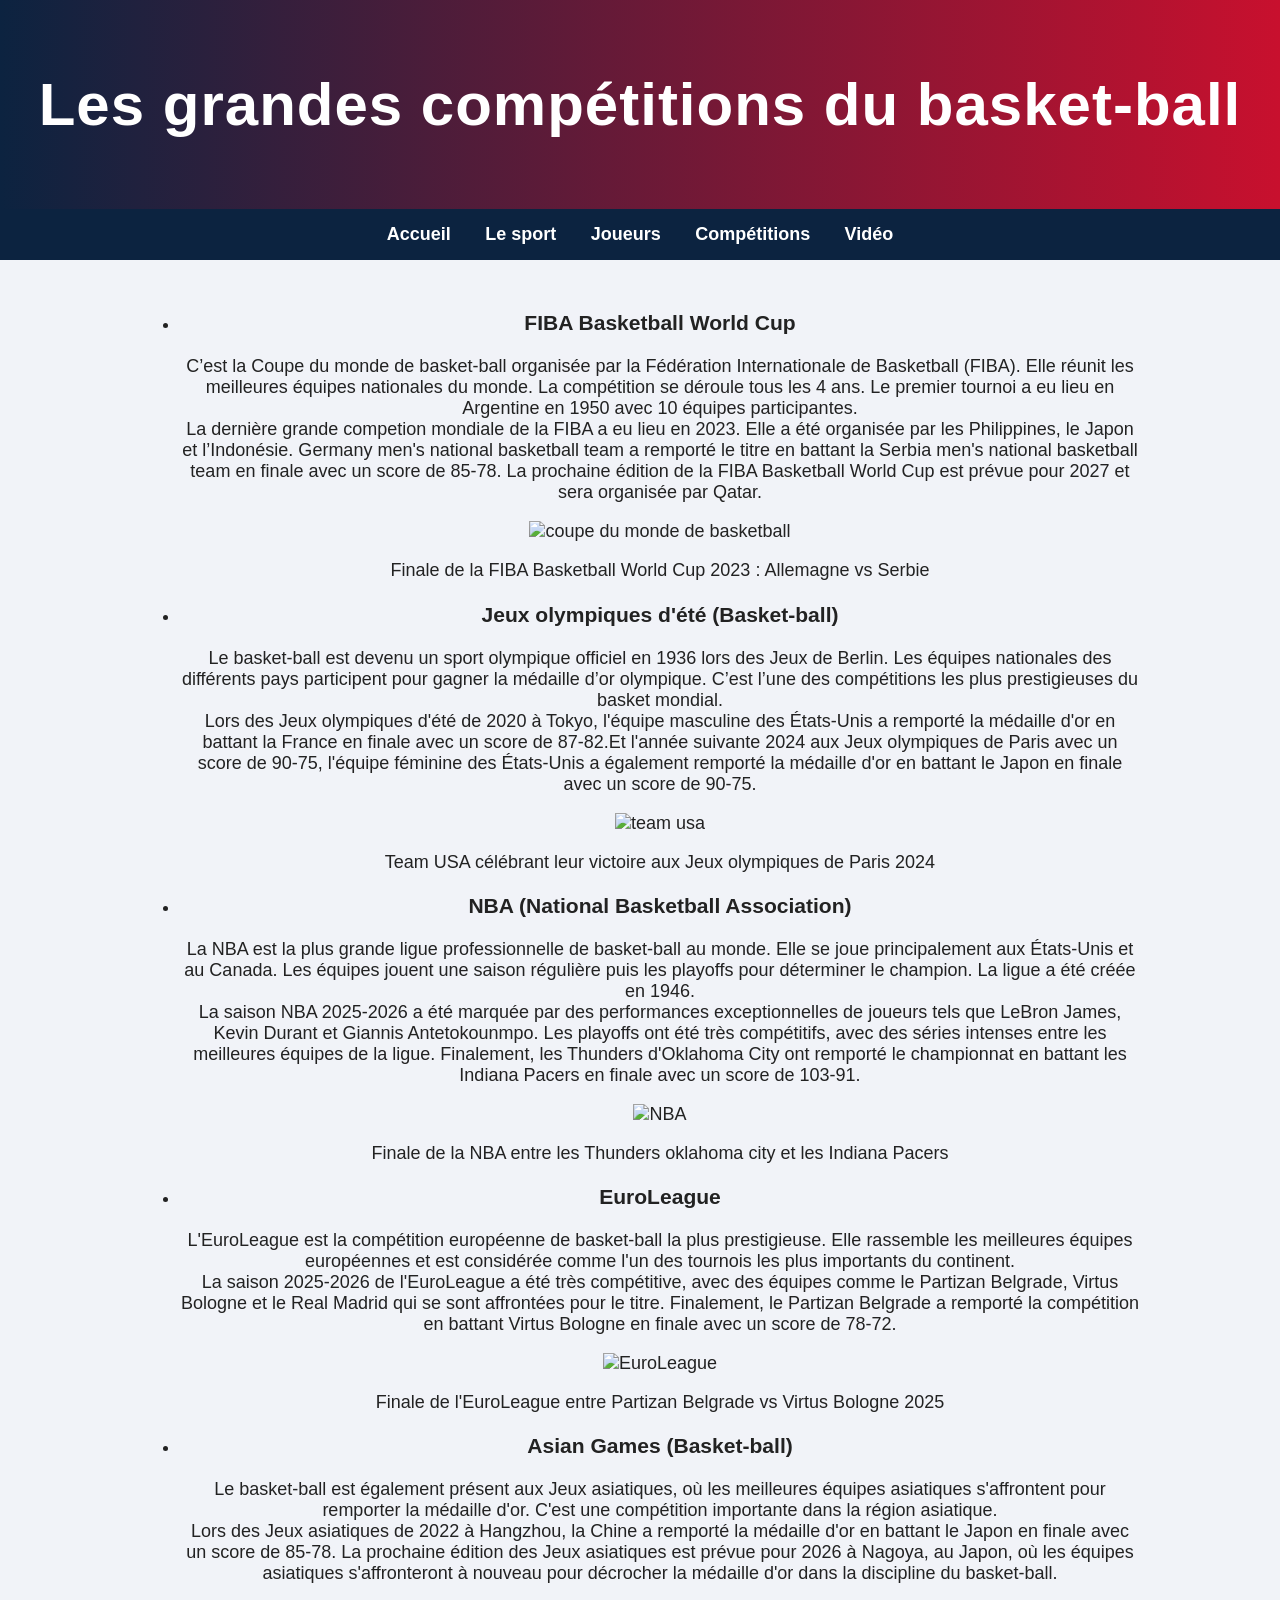
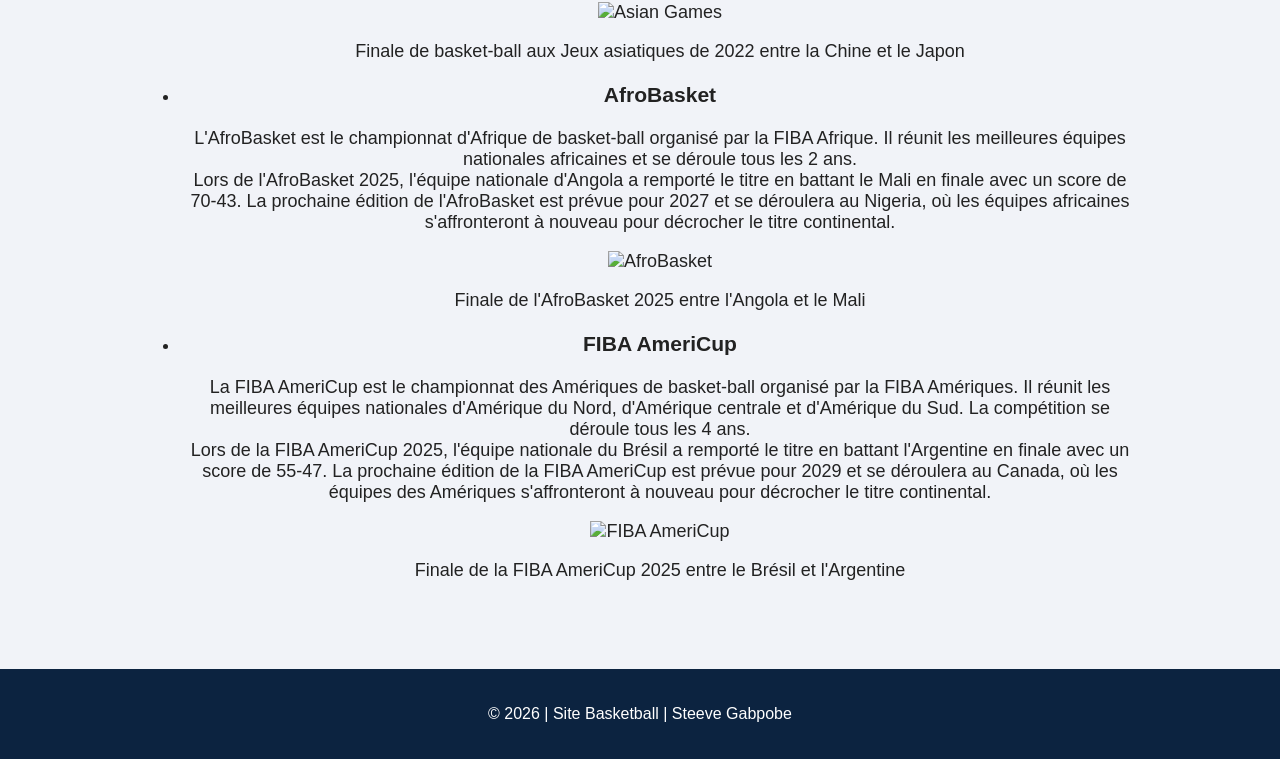
==== competitions.html @ 4a67bc24 "Add files via upload" ====
<!DOCTYPE html>
<html>
<head>
<title>Compétitions</title>
<link rel="stylesheet" href="style.css">
</head>
<body>

<header><h1>Les grandes compétitions du basket-ball</h1></header>

<nav>
<a href="index.html">Accueil</a>
<a href="sport.html">Le sport</a>
<a href="joueurs.html">Joueurs</a>
<a href="competitions.html">Compétitions</a>
<a href="video.html">Vidéo</a>
</nav>

<section>

    <ul>
        <li>
            <h3>FIBA Basketball World Cup</h3>
            <p>
                C’est la Coupe du monde de basket-ball organisée par la Fédération Internationale de Basketball (FIBA).
                Elle réunit les meilleures équipes nationales du monde. La compétition se déroule tous les 4 ans.
                Le premier tournoi a eu lieu en Argentine en 1950 avec 10 équipes participantes.
                <br>
                La dernière grande competion mondiale de la FIBA a eu lieu en 2023. Elle a été organisée par les Philippines, le Japon et l’Indonésie. Germany men's national basketball team a remporté le titre en battant la Serbia men's national basketball team en finale avec un score de 85-78. La prochaine édition de la FIBA Basketball World Cup est prévue pour 2027 et sera organisée par Qatar.
            </p>
            <img src="image/APTOPIX_World_Cup_Germany_Serbia_Basketball_20866--bc9f9_s878x585.webp" alt="coupe du monde de basketball" width="800">
        <figure>
            <figcaption>Finale de la FIBA Basketball World Cup 2023 : Allemagne vs Serbie</figcaption>
        </figure>
        </li>

        <li>
            <h3>Jeux olympiques d'été (Basket-ball)</h3>
            <p>
                Le basket-ball est devenu un sport olympique officiel en 1936 lors des Jeux de Berlin.
                Les équipes nationales des différents pays participent pour gagner la médaille d’or olympique.
                C’est l’une des compétitions les plus prestigieuses du basket mondial.
                <br>
                Lors des Jeux olympiques d'été de 2020 à Tokyo, l'équipe masculine des États-Unis a remporté la médaille d'or en battant la France en finale avec un score de 87-82.Et l'année suivante 2024 aux Jeux olympiques de Paris avec un score de 90-75, l'équipe féminine des États-Unis a également remporté la médaille d'or en battant le Japon en finale avec un score de 90-75.
            </p>
            <img src="image/team-usa-group-medals-1536x864.webp" alt="team usa"width="800">
        <figure>
            <figcaption>Team USA célébrant leur victoire aux Jeux olympiques de Paris 2024</figcaption>
        </figure>

        </li>

        <li>
            <h3>NBA (National Basketball Association)</h3>
            <p>
                La NBA est la plus grande ligue professionnelle de basket-ball au monde.
                Elle se joue principalement aux États-Unis et au Canada.
                Les équipes jouent une saison régulière puis les playoffs pour déterminer le champion.
                La ligue a été créée en 1946.
                <br>
                La saison NBA 2025-2026 a été marquée par des performances exceptionnelles de joueurs tels que LeBron James, Kevin Durant et Giannis Antetokounmpo. Les playoffs ont été très compétitifs, avec des séries intenses entre les meilleures équipes de la ligue. Finalement, les Thunders d'Oklahoma City ont remporté le championnat en battant les Indiana Pacers en finale avec un score de 103-91.
            </p>
            <img src="image/Capture d’écran_11-3-2026_21824_www.bing.com.jpeg" alt="NBA" width="800">
        <figure>
            <figcaption>Finale de la NBA entre les Thunders oklahoma city et les Indiana Pacers</figcaption>
        </figure>
        </li>

        <li>
            <h3>EuroLeague</h3>
            <p>
                L'EuroLeague est la compétition européenne de basket-ball la plus prestigieuse.
                Elle rassemble les meilleures équipes européennes et est considérée comme l'un des
                tournois les plus importants du continent.
                <br>
                La saison 2025-2026 de l'EuroLeague a été très compétitive, avec des équipes comme le Partizan Belgrade, Virtus Bologne et le Real Madrid qui se sont affrontées pour le titre. Finalement, le Partizan Belgrade a remporté la compétition en battant Virtus Bologne en finale avec un score de 78-72.
            </p>
            <img src="image/000_483P39A.jpg" alt="EuroLeague" width="800">
        <figure>
            <figcaption>Finale de l'EuroLeague entre Partizan Belgrade vs Virtus Bologne 2025</figcaption>
        </figure>
        </li>

        <li>
            <h3>Asian Games (Basket-ball)</h3>
            <p>
                Le basket-ball est également présent aux Jeux asiatiques, où les meilleures équipes
                asiatiques s'affrontent pour remporter la médaille d'or.
                C'est une compétition importante dans la région asiatique.
                <br>
                Lors des Jeux asiatiques de 2022 à Hangzhou, la Chine a remporté la médaille d'or en battant le Japon en finale avec un score de 85-78. La prochaine édition des Jeux asiatiques est prévue pour 2026 à Nagoya, au Japon, où les équipes asiatiques s'affronteront à nouveau pour décrocher la médaille d'or dans la discipline du basket-ball.
            </p>
            <img src="image/mitch-gold3.jpg" alt="Asian Games" width="800">
        <figure>
            <figcaption>Finale de basket-ball aux Jeux asiatiques de 2022 entre la Chine et le Japon</figcaption>
        </figure>
        </li>

        <li>
            <h3>AfroBasket</h3>
            <p>
                L'AfroBasket est le championnat d'Afrique de basket-ball organisé par la FIBA Afrique.
                Il réunit les meilleures équipes nationales africaines et se déroule tous les 2 ans.
                <br>
                Lors de l'AfroBasket 2025, l'équipe nationale d'Angola a remporté le titre en battant le Mali en finale avec un score de 70-43. La prochaine édition de l'AfroBasket est prévue pour 2027 et se déroulera au Nigeria, où les équipes africaines s'affronteront à nouveau pour décrocher le titre continental.
            </p>
                <img src="image/2025-08-24-22-38-58-29826-diapo.jpeg" alt="AfroBasket" width="800">
        <figure>
            <figcaption>Finale de l'AfroBasket 2025 entre l'Angola et le Mali</figcaption>
        </figure>
        </li>

        <li>
            <h3>FIBA AmeriCup</h3>
            <p>
                La FIBA AmeriCup est le championnat des Amériques de basket-ball organisé par la FIBA Amériques.
                Il réunit les meilleures équipes nationales d'Amérique du Nord, d'Amérique centrale et
                d'Amérique du Sud. La compétition se déroule tous les 4 ans.
                <br>
                Lors de la FIBA AmeriCup 2025, l'équipe nationale du Brésil a remporté le titre en battant l'Argentine en finale avec un score de 55-47. La prochaine édition de la FIBA AmeriCup est prévue pour 2029 et se déroulera au Canada, où les équipes des Amériques s'affronteront à nouveau pour décrocher le titre continental.    
            </p>
            <img src="image/basquete.webp" alt="FIBA AmeriCup" width="800">
        <figure>
            <figcaption>Finale de la FIBA AmeriCup 2025 entre le Brésil et l'Argentine</figcaption>
        </figure>
        </li>
    </ul>
</section>

<footer>
<p>© 2026 | Site Basketball | Steeve Gabpobe</p>
</footer>

</body>
</html>
---- style.css ----
/* Style général de la page */

body{
margin:0;
font-family:Arial, Helvetica, sans-serif;
background-color:#f1f3f8;
color:#222;
}

/* Header style NBA */

header{
background:linear-gradient(90deg,#0c2340,#c8102e);
color:white;
text-align:center;
padding:30px;
font-size:30px;
letter-spacing:1px;
}

/* Menu navigation */

nav{
background-color:#0c2340;
padding:15px;
text-align:center;
}

nav a{
color:white;
text-decoration:none;
margin:15px;
font-size:18px;
font-weight:bold;
transition:0.3s;
}

nav a:hover{
color:#c8102e;
}

/* Section texte */

section{
max-width:1000px;
margin:auto;
text-align:center;
padding:30px;
font-size:18px;
}

/* Section joueurs */

.players{
display:flex;
flex-wrap:wrap;
justify-content:center;
gap:30px;
padding:40px;
}

/* Carte joueur */

.card{
background:white;
width:300px;
border-radius:12px;
box-shadow:0 8px 20px rgba(0,0,0,0.15);
overflow:hidden;
transition:0.3s;
border-top:5px solid #c8102e;
}

.card:hover{
transform:translateY(-8px);
}

/* Image joueur */

.card img{
width:100%;
height:300px;
object-fit:cover;
}

/* Texte joueur */

.card p{
padding:15px;
font-size:16px;
line-height:1.6;
text-align:justify;
}

/* Footer */

footer{
background:#0c2340;
color:white;
text-align:center;
padding:20px;
margin-top:40px;
}
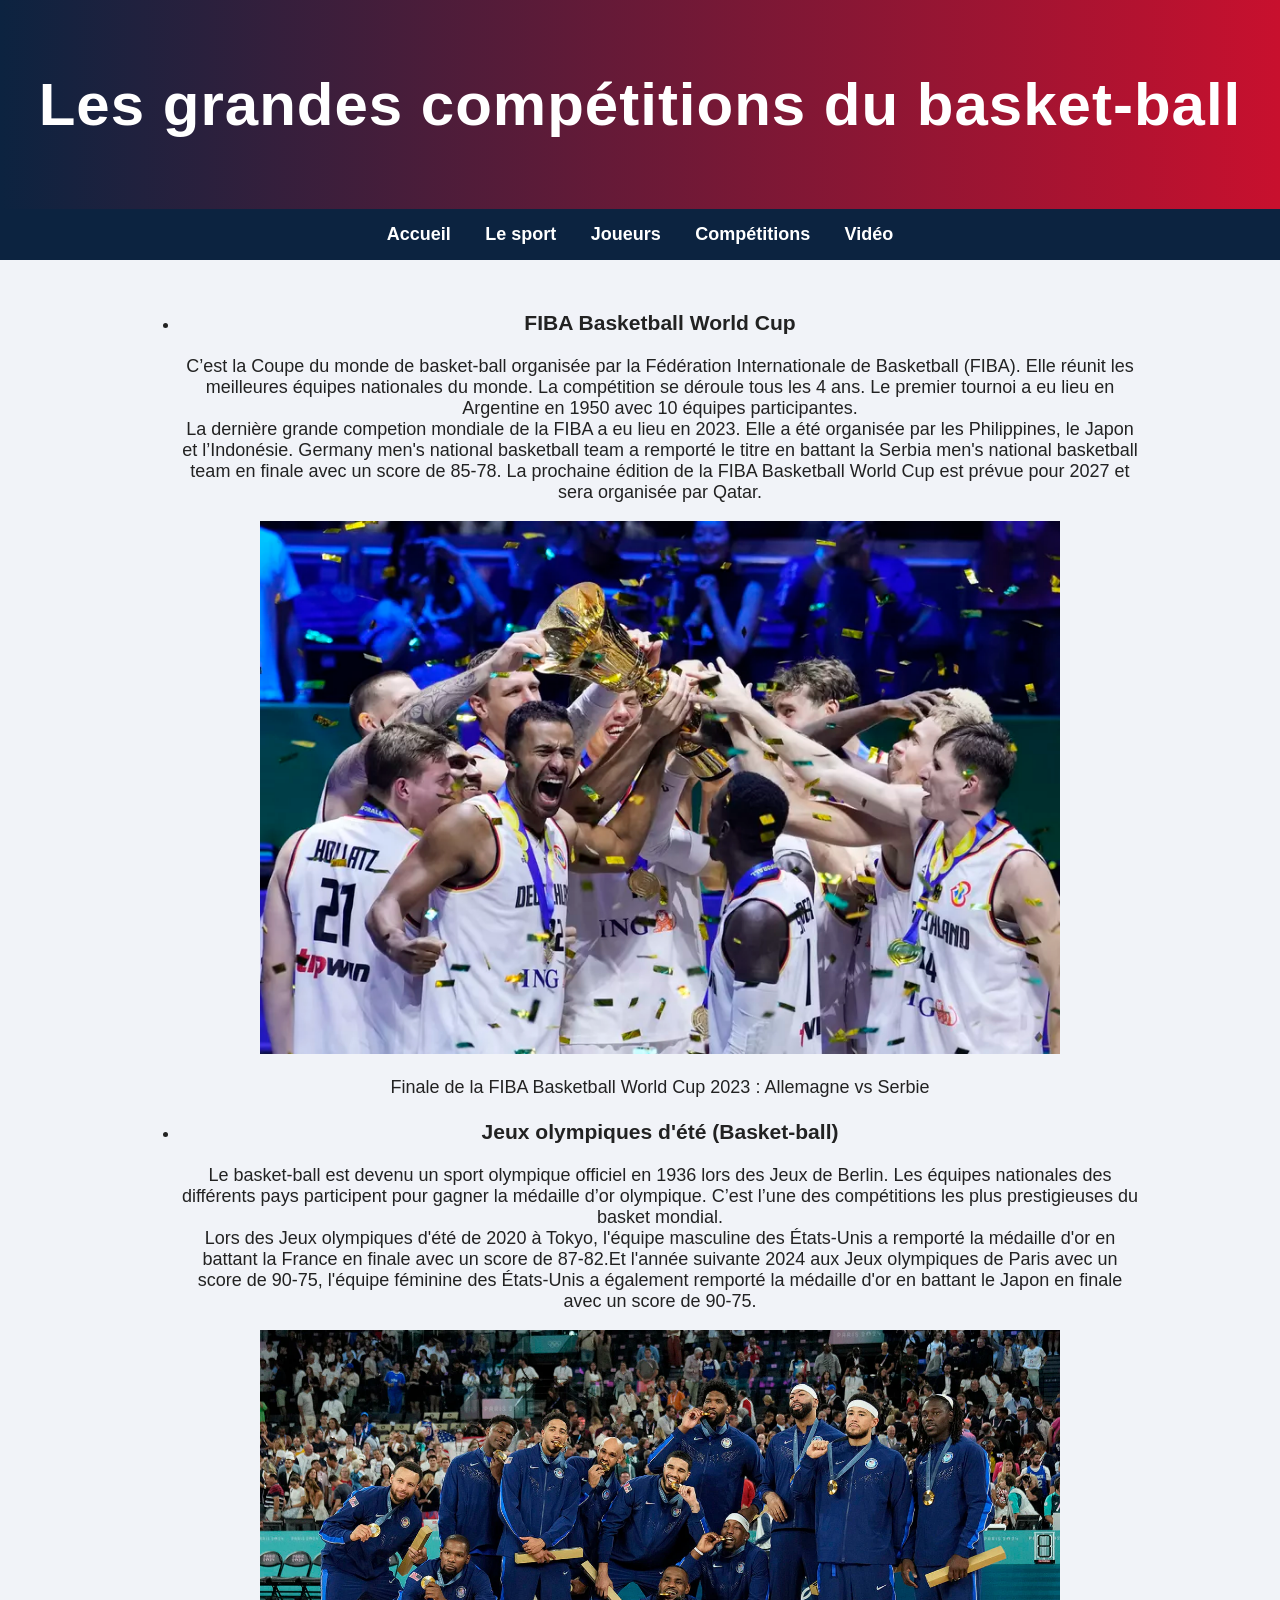
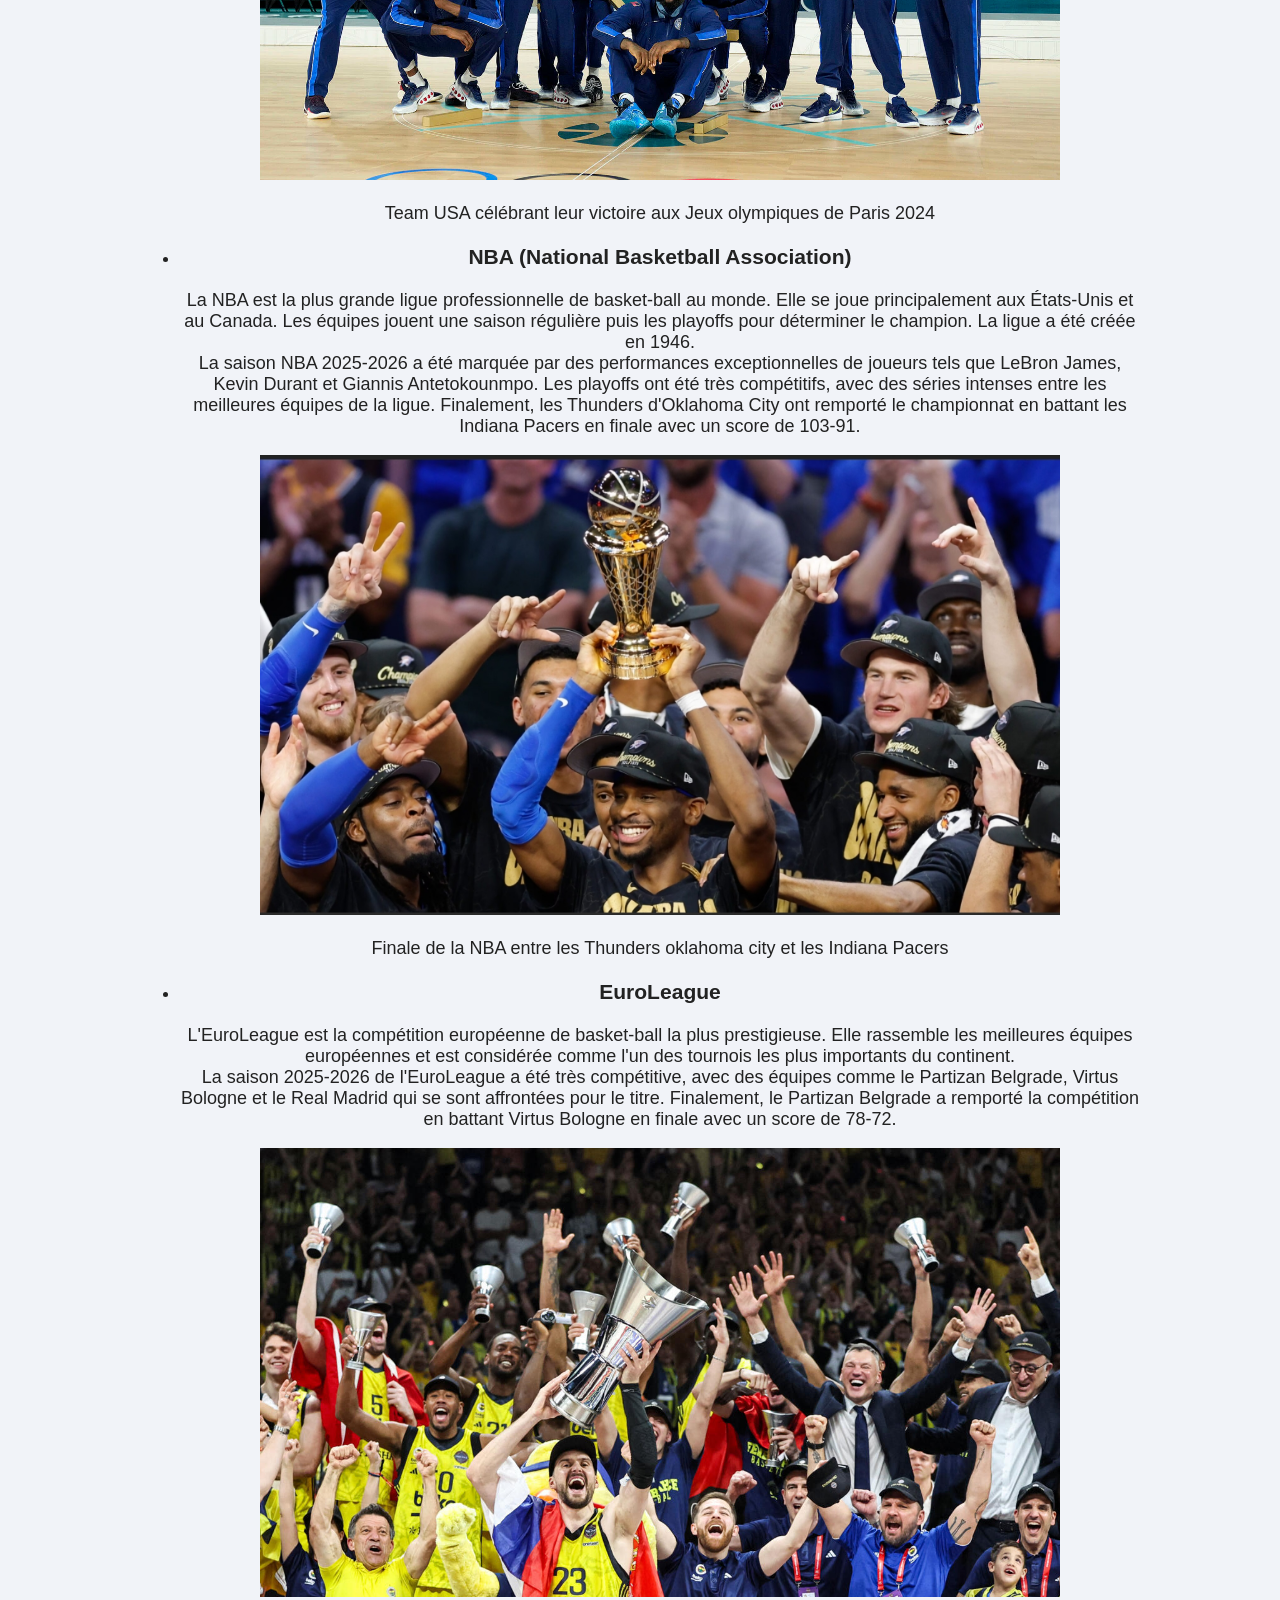
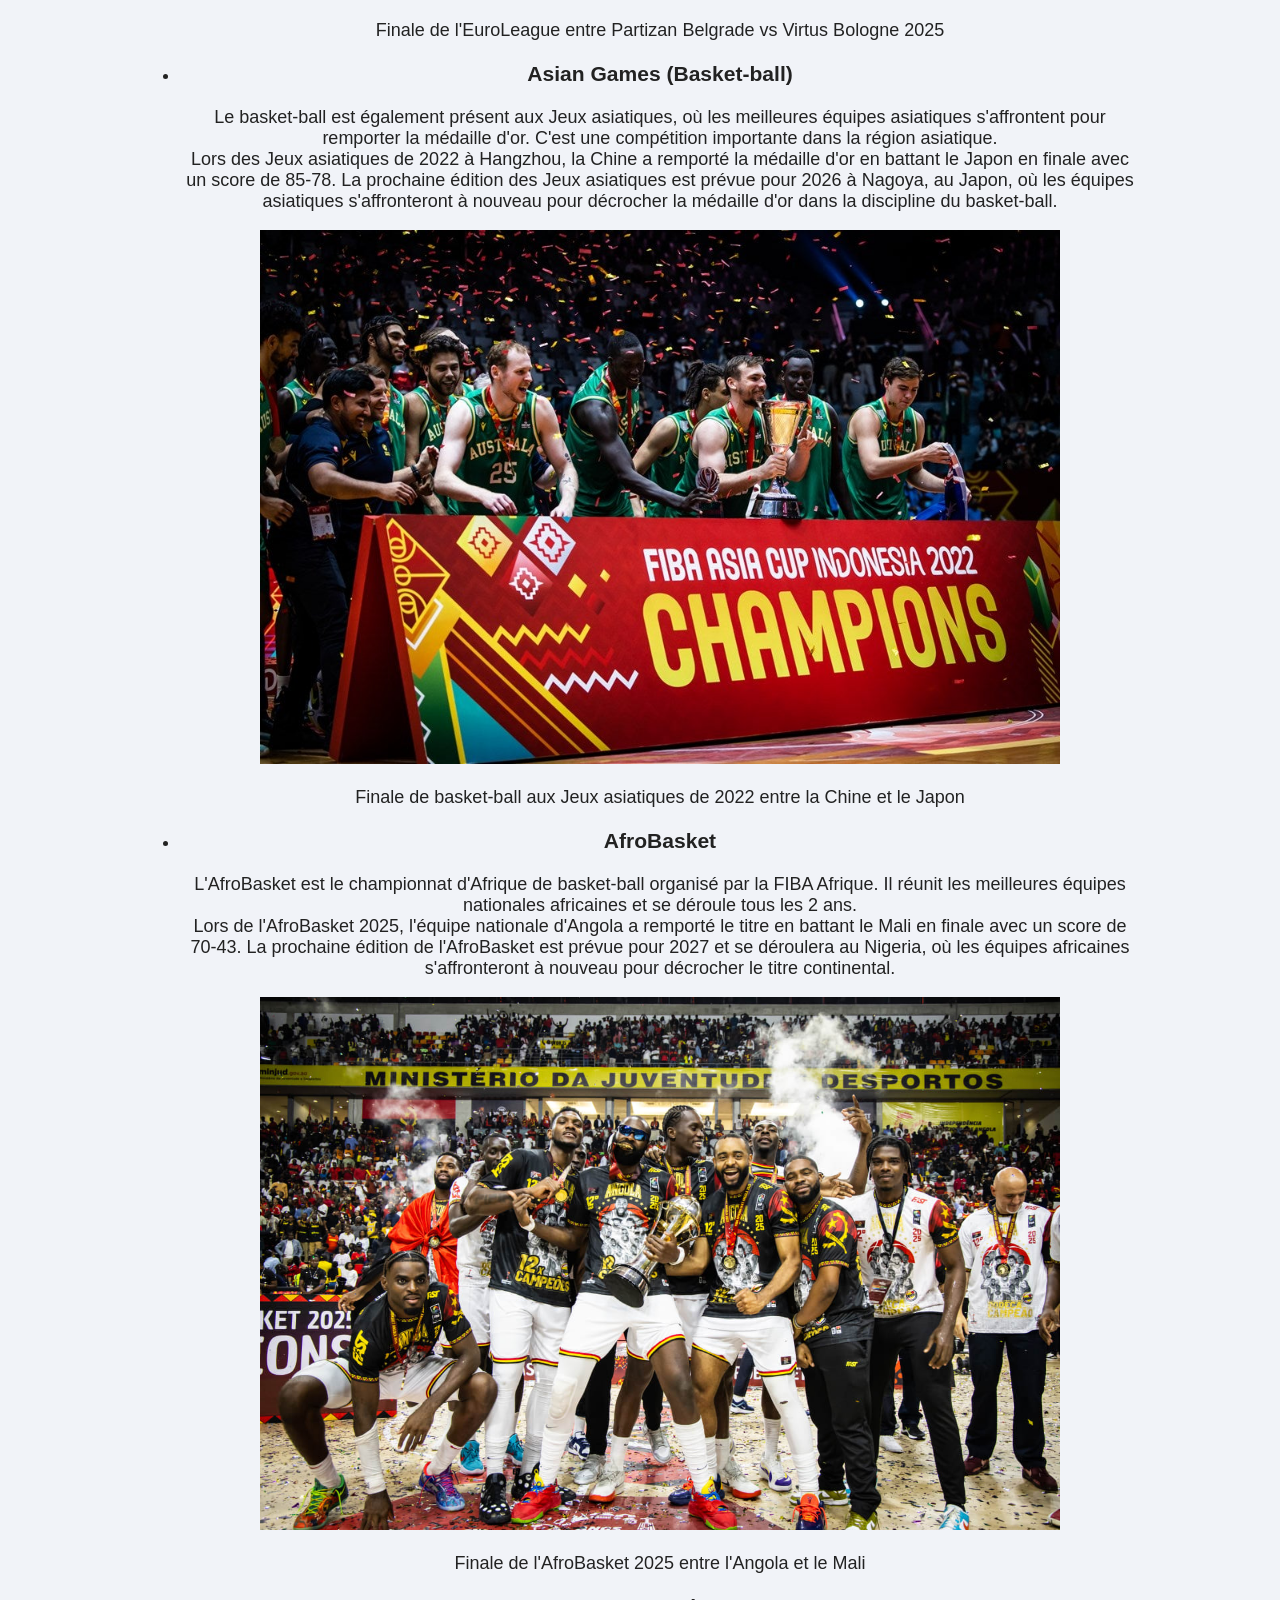
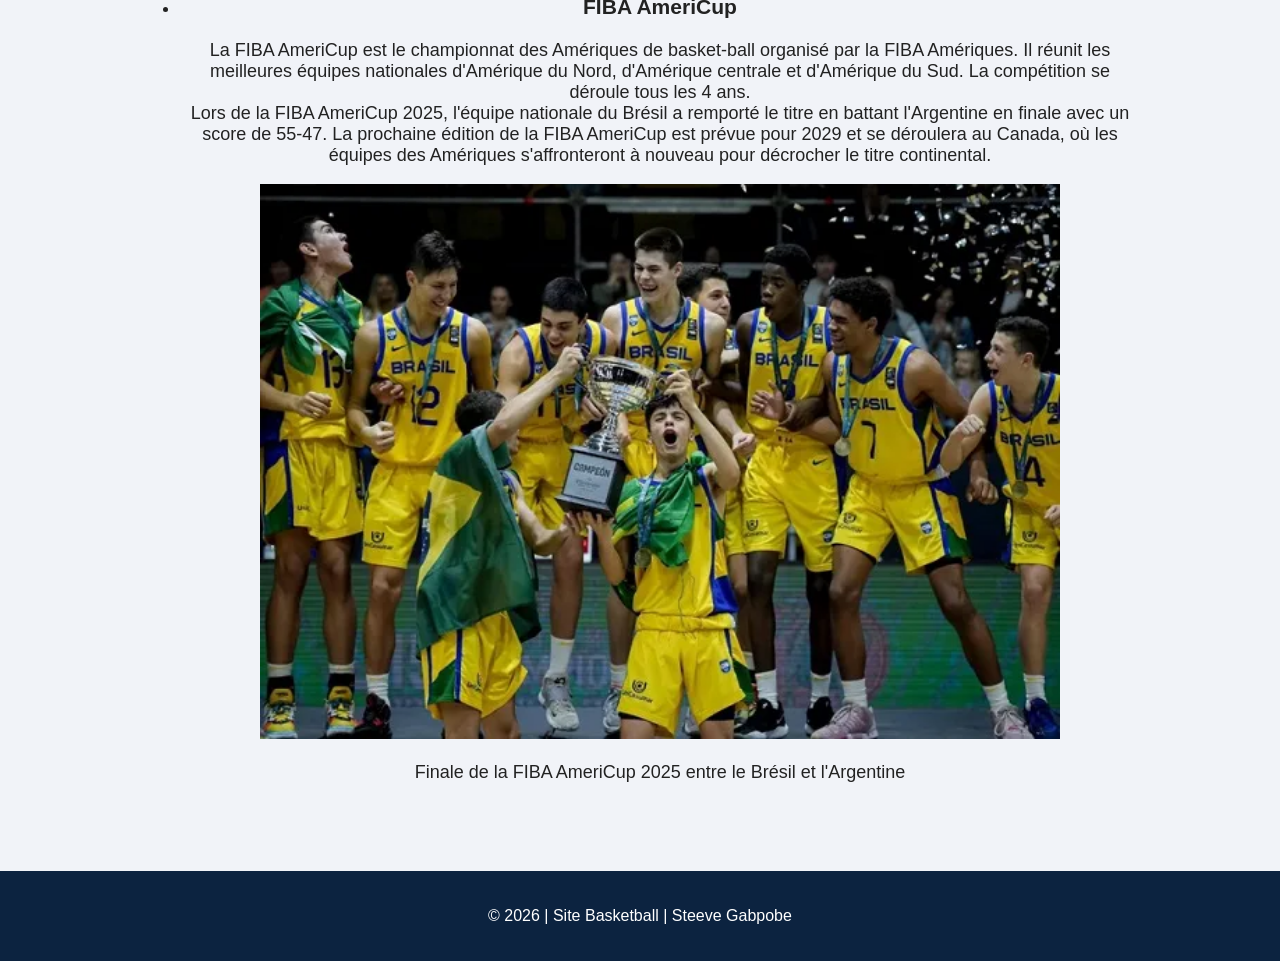
==== commit 4dce4f43: "Fix HTML structure and update image paths Corrige les chemins des images" ====
--- a/competitions.html
+++ b/competitions.html
@@ -28,7 +28,7 @@
                 <br>
                 La dernière grande competion mondiale de la FIBA a eu lieu en 2023. Elle a été organisée par les Philippines, le Japon et l’Indonésie. Germany men's national basketball team a remporté le titre en battant la Serbia men's national basketball team en finale avec un score de 85-78. La prochaine édition de la FIBA Basketball World Cup est prévue pour 2027 et sera organisée par Qatar.
             </p>
-            <img src="image/APTOPIX_World_Cup_Germany_Serbia_Basketball_20866--bc9f9_s878x585.webp" alt="coupe du monde de basketball" width="800">
+            <img src="images/APTOPIX_World_Cup_Germany_Serbia_Basketball_20866--bc9f9_s878x585.webp" alt="coupe du monde de basketball" width="800">
         <figure>
             <figcaption>Finale de la FIBA Basketball World Cup 2023 : Allemagne vs Serbie</figcaption>
         </figure>
@@ -43,7 +43,7 @@
                 <br>
                 Lors des Jeux olympiques d'été de 2020 à Tokyo, l'équipe masculine des États-Unis a remporté la médaille d'or en battant la France en finale avec un score de 87-82.Et l'année suivante 2024 aux Jeux olympiques de Paris avec un score de 90-75, l'équipe féminine des États-Unis a également remporté la médaille d'or en battant le Japon en finale avec un score de 90-75.
             </p>
-            <img src="image/team-usa-group-medals-1536x864.webp" alt="team usa"width="800">
+            <img src="images/team-usa-group-medals-1536x864.webp" alt="team usa"width="800">
         <figure>
             <figcaption>Team USA célébrant leur victoire aux Jeux olympiques de Paris 2024</figcaption>
         </figure>
@@ -60,7 +60,7 @@
                 <br>
                 La saison NBA 2025-2026 a été marquée par des performances exceptionnelles de joueurs tels que LeBron James, Kevin Durant et Giannis Antetokounmpo. Les playoffs ont été très compétitifs, avec des séries intenses entre les meilleures équipes de la ligue. Finalement, les Thunders d'Oklahoma City ont remporté le championnat en battant les Indiana Pacers en finale avec un score de 103-91.
             </p>
-            <img src="image/Capture d’écran_11-3-2026_21824_www.bing.com.jpeg" alt="NBA" width="800">
+            <img src="images/Capture d’écran_11-3-2026_21824_www.bing.com.jpeg" alt="NBA" width="800">
         <figure>
             <figcaption>Finale de la NBA entre les Thunders oklahoma city et les Indiana Pacers</figcaption>
         </figure>
@@ -75,7 +75,7 @@
                 <br>
                 La saison 2025-2026 de l'EuroLeague a été très compétitive, avec des équipes comme le Partizan Belgrade, Virtus Bologne et le Real Madrid qui se sont affrontées pour le titre. Finalement, le Partizan Belgrade a remporté la compétition en battant Virtus Bologne en finale avec un score de 78-72.
             </p>
-            <img src="image/000_483P39A.jpg" alt="EuroLeague" width="800">
+            <img src="images/000_483P39A.jpg" alt="EuroLeague" width="800">
         <figure>
             <figcaption>Finale de l'EuroLeague entre Partizan Belgrade vs Virtus Bologne 2025</figcaption>
         </figure>
@@ -90,7 +90,7 @@
                 <br>
                 Lors des Jeux asiatiques de 2022 à Hangzhou, la Chine a remporté la médaille d'or en battant le Japon en finale avec un score de 85-78. La prochaine édition des Jeux asiatiques est prévue pour 2026 à Nagoya, au Japon, où les équipes asiatiques s'affronteront à nouveau pour décrocher la médaille d'or dans la discipline du basket-ball.
             </p>
-            <img src="image/mitch-gold3.jpg" alt="Asian Games" width="800">
+            <img src="images/mitch-gold3.jpg" alt="Asian Games" width="800">
         <figure>
             <figcaption>Finale de basket-ball aux Jeux asiatiques de 2022 entre la Chine et le Japon</figcaption>
         </figure>
@@ -104,7 +104,7 @@
                 <br>
                 Lors de l'AfroBasket 2025, l'équipe nationale d'Angola a remporté le titre en battant le Mali en finale avec un score de 70-43. La prochaine édition de l'AfroBasket est prévue pour 2027 et se déroulera au Nigeria, où les équipes africaines s'affronteront à nouveau pour décrocher le titre continental.
             </p>
-                <img src="image/2025-08-24-22-38-58-29826-diapo.jpeg" alt="AfroBasket" width="800">
+                <img src="images/2025-08-24-22-38-58-29826-diapo.jpeg" alt="AfroBasket" width="800">
         <figure>
             <figcaption>Finale de l'AfroBasket 2025 entre l'Angola et le Mali</figcaption>
         </figure>
@@ -119,7 +119,7 @@
                 <br>
                 Lors de la FIBA AmeriCup 2025, l'équipe nationale du Brésil a remporté le titre en battant l'Argentine en finale avec un score de 55-47. La prochaine édition de la FIBA AmeriCup est prévue pour 2029 et se déroulera au Canada, où les équipes des Amériques s'affronteront à nouveau pour décrocher le titre continental.    
             </p>
-            <img src="image/basquete.webp" alt="FIBA AmeriCup" width="800">
+            <img src="images/basquete.webp" alt="FIBA AmeriCup" width="800">
         <figure>
             <figcaption>Finale de la FIBA AmeriCup 2025 entre le Brésil et l'Argentine</figcaption>
         </figure>
@@ -132,4 +132,5 @@
 </footer>
 
 </body>
-</html>+
+</html>
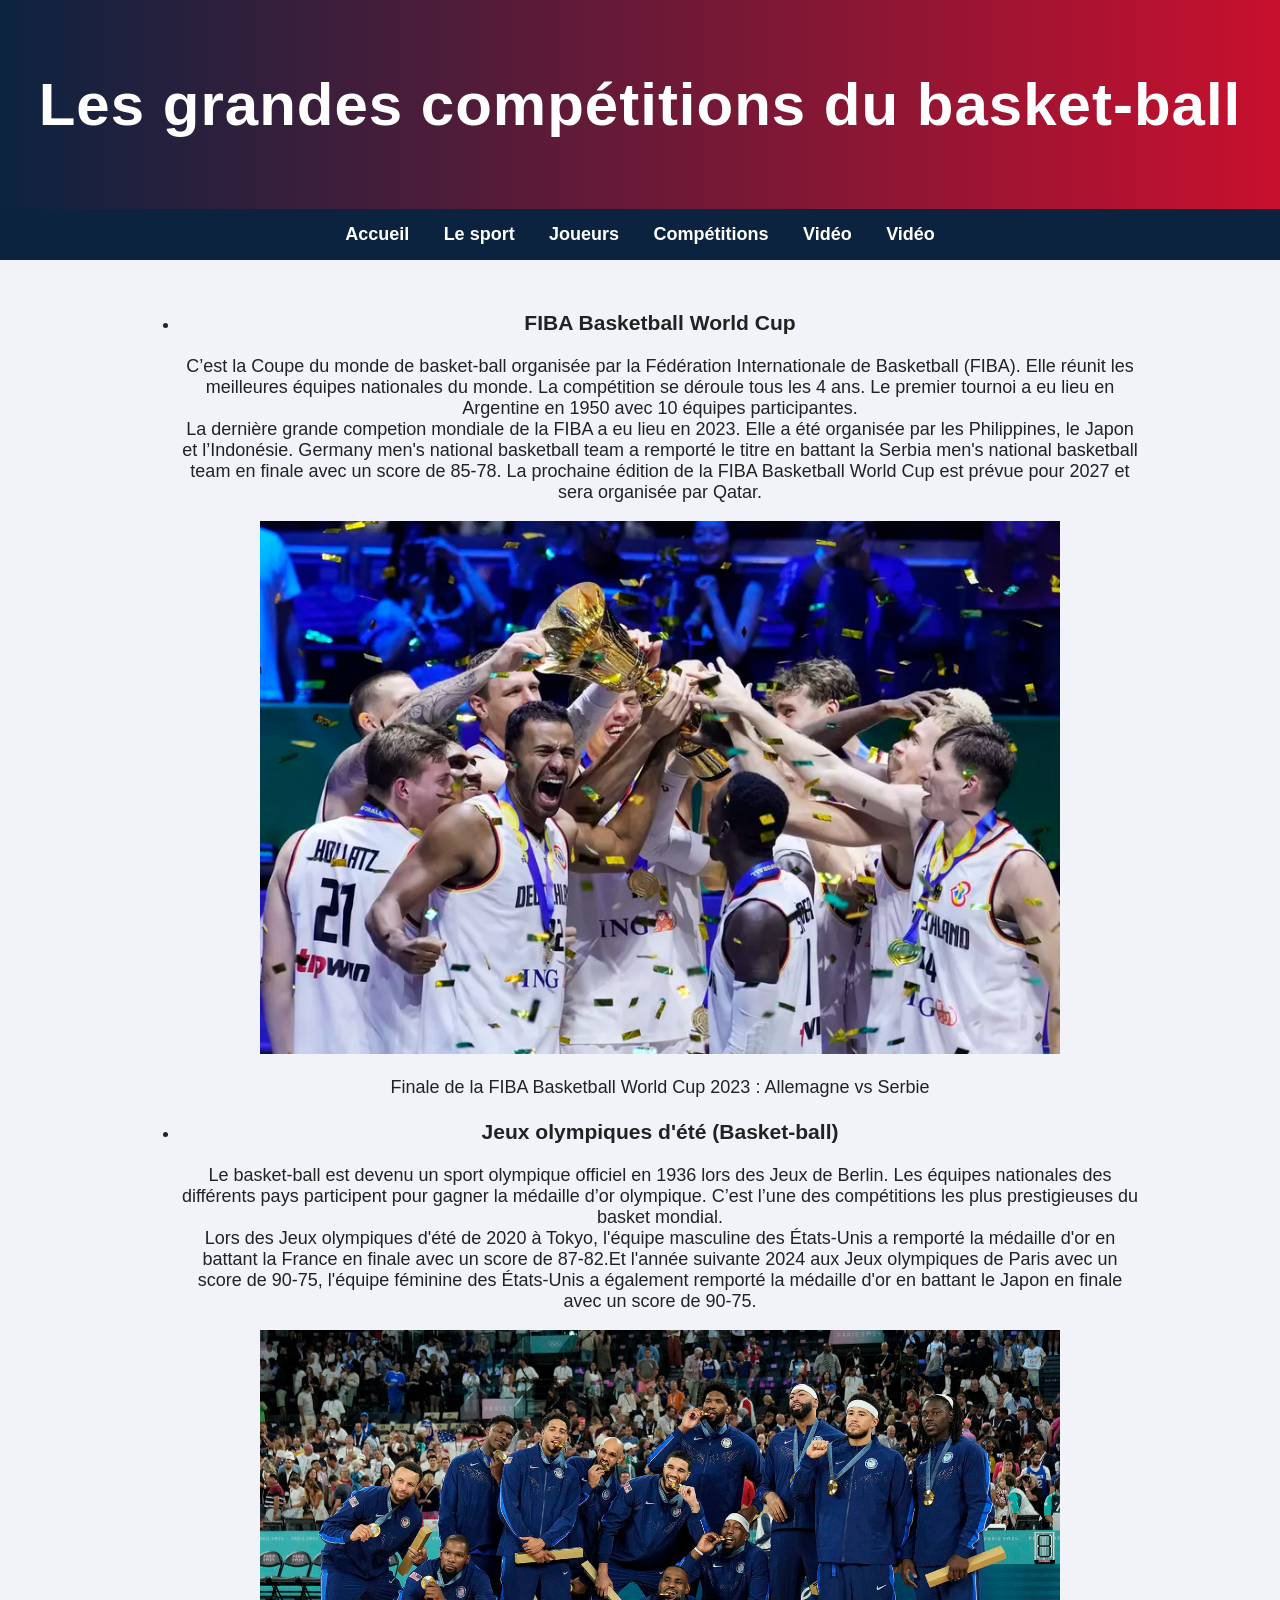
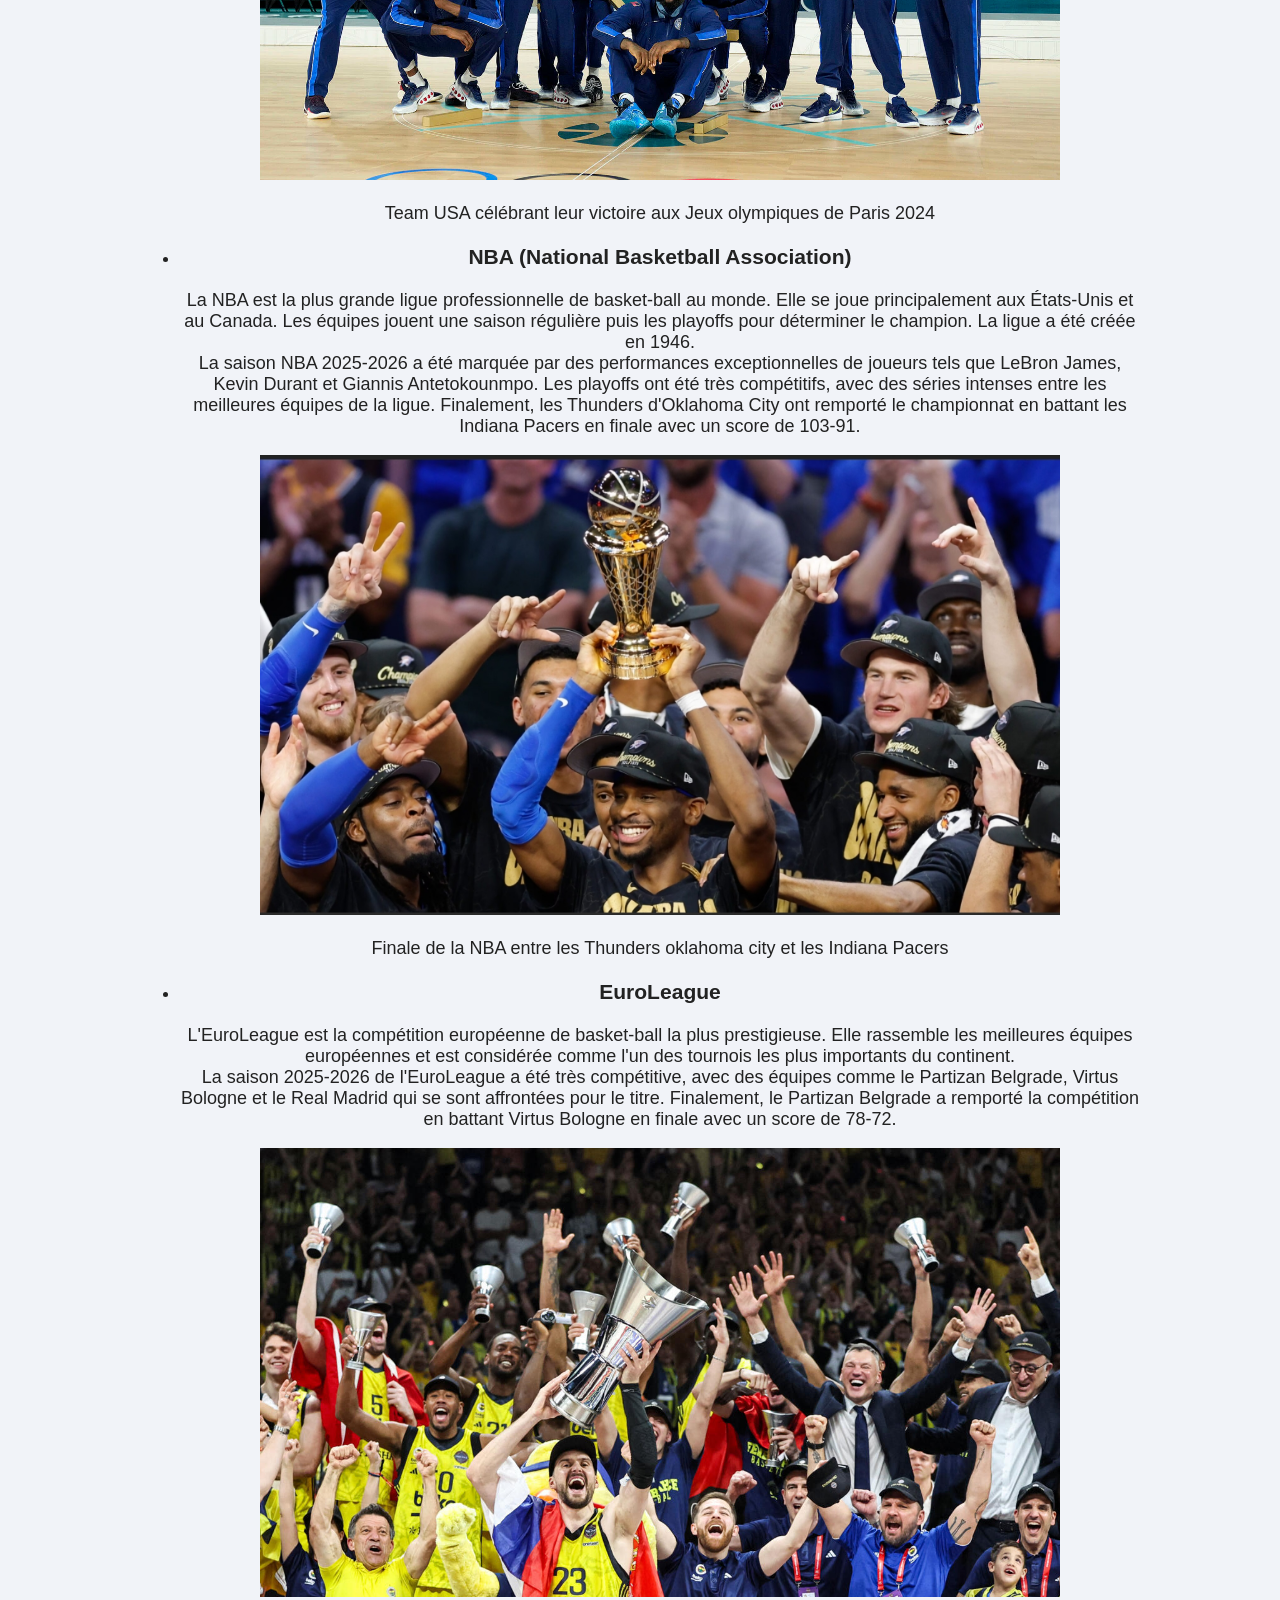
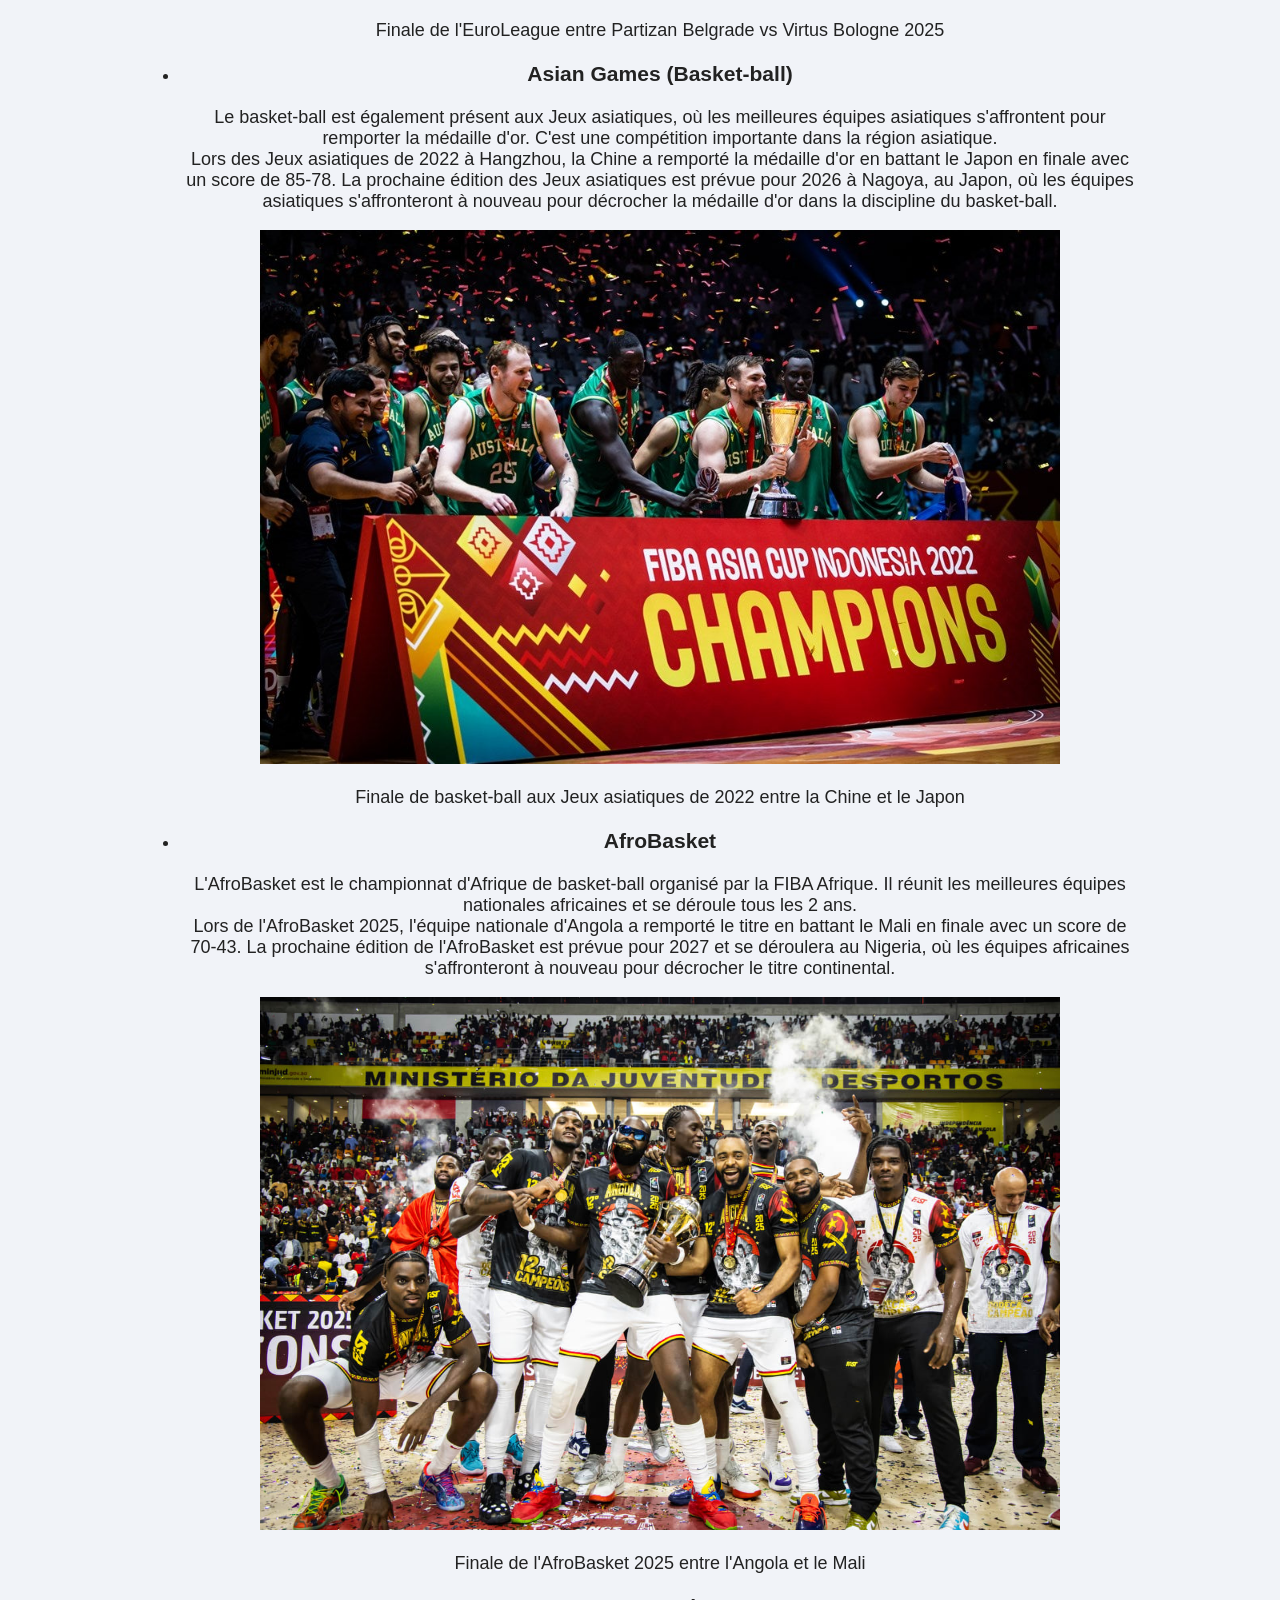
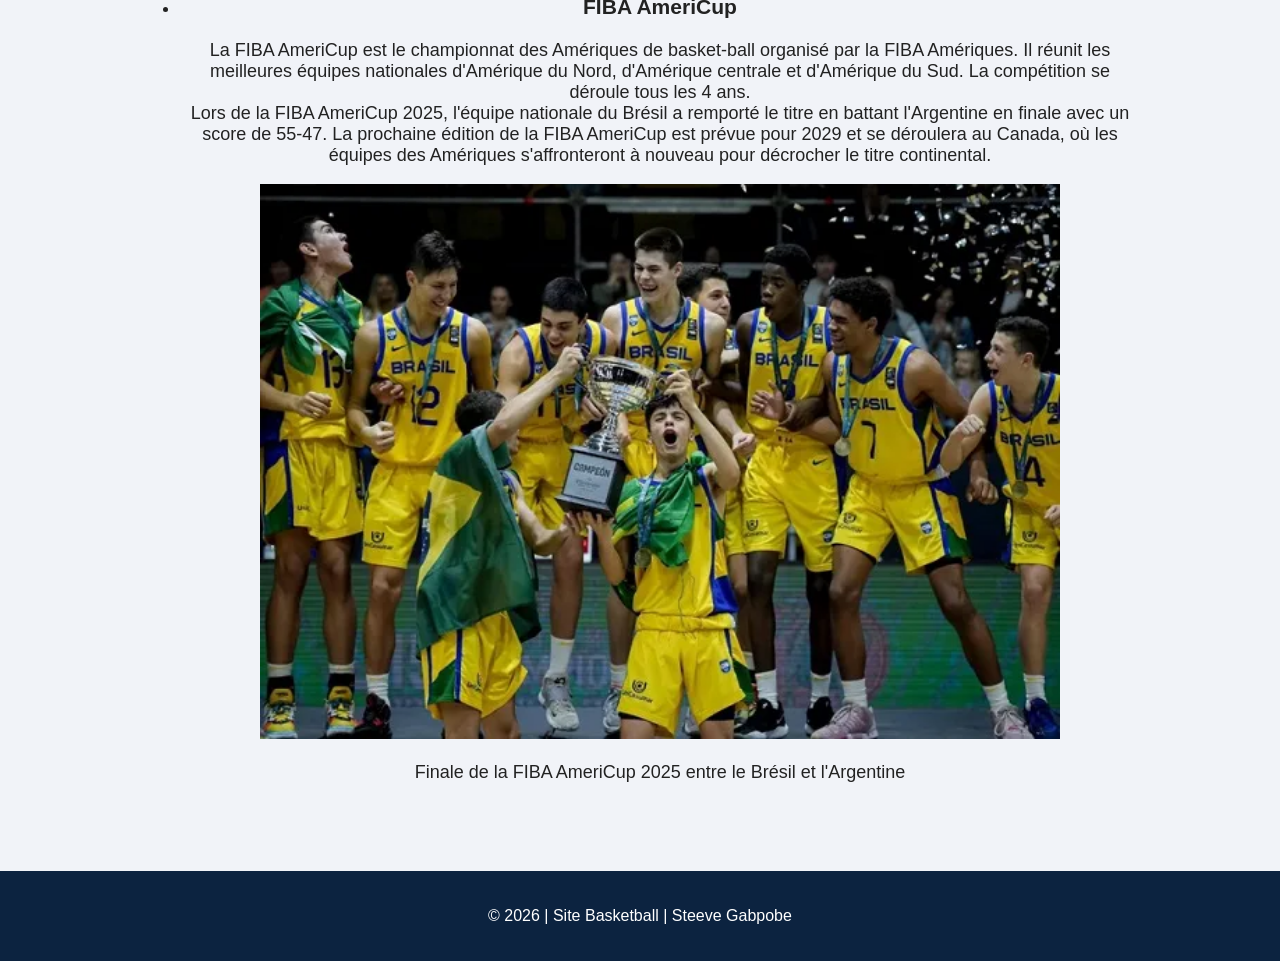
==== commit 6a4c0d4c: "Fix HTML formatting and add contact link renome" ====
--- a/competitions.html
+++ b/competitions.html
@@ -14,6 +14,7 @@
 <a href="joueurs.html">Joueurs</a>
 <a href="competitions.html">Compétitions</a>
 <a href="video.html">Vidéo</a>
+ <a href="contact.html">Vidéo</a>
 </nav>
 
 <section>
@@ -43,7 +44,7 @@
                 <br>
                 Lors des Jeux olympiques d'été de 2020 à Tokyo, l'équipe masculine des États-Unis a remporté la médaille d'or en battant la France en finale avec un score de 87-82.Et l'année suivante 2024 aux Jeux olympiques de Paris avec un score de 90-75, l'équipe féminine des États-Unis a également remporté la médaille d'or en battant le Japon en finale avec un score de 90-75.
             </p>
-            <img src="images/team-usa-group-medals-1536x864.webp" alt="team usa"width="800">
+            <img src="images/team-usa-group-medals-1536x864.webp" alt="team-usa"width="800">
         <figure>
             <figcaption>Team USA célébrant leur victoire aux Jeux olympiques de Paris 2024</figcaption>
         </figure>
@@ -134,3 +135,4 @@
 </body>
 
 </html>
+
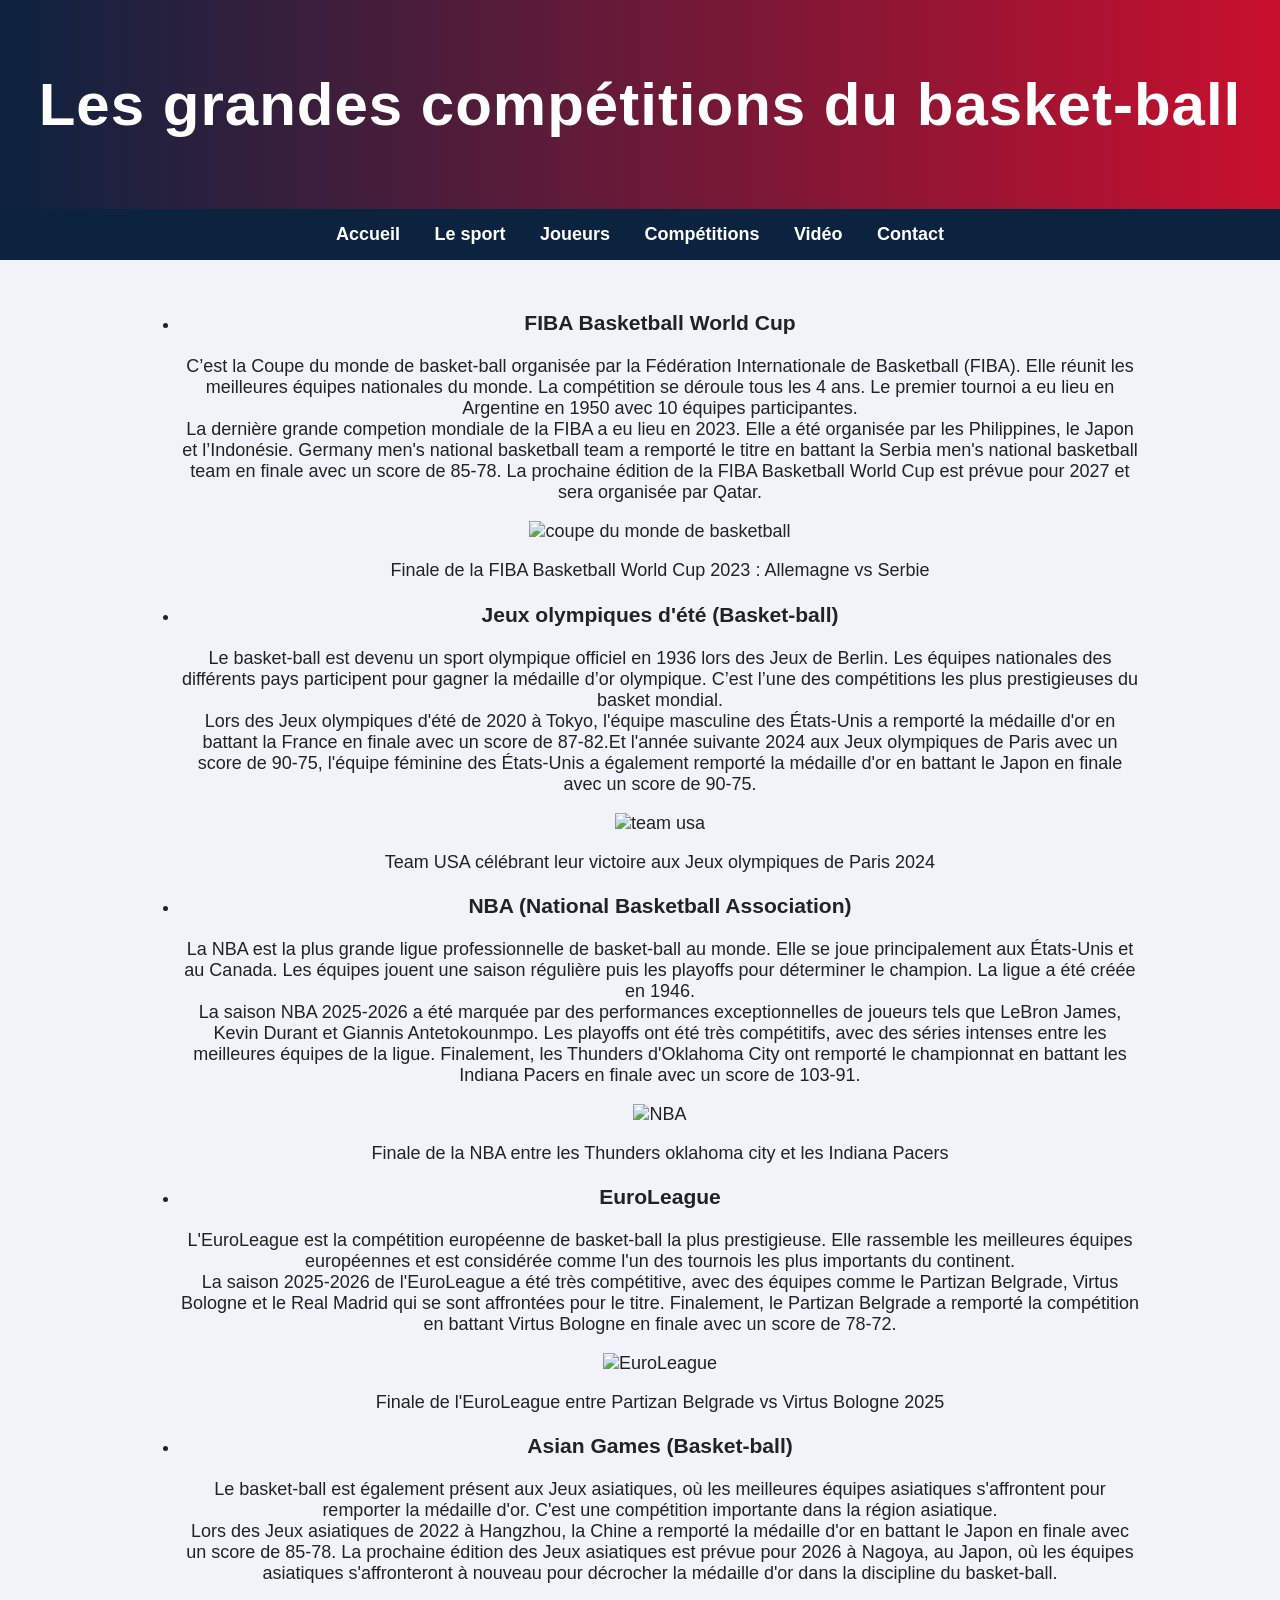
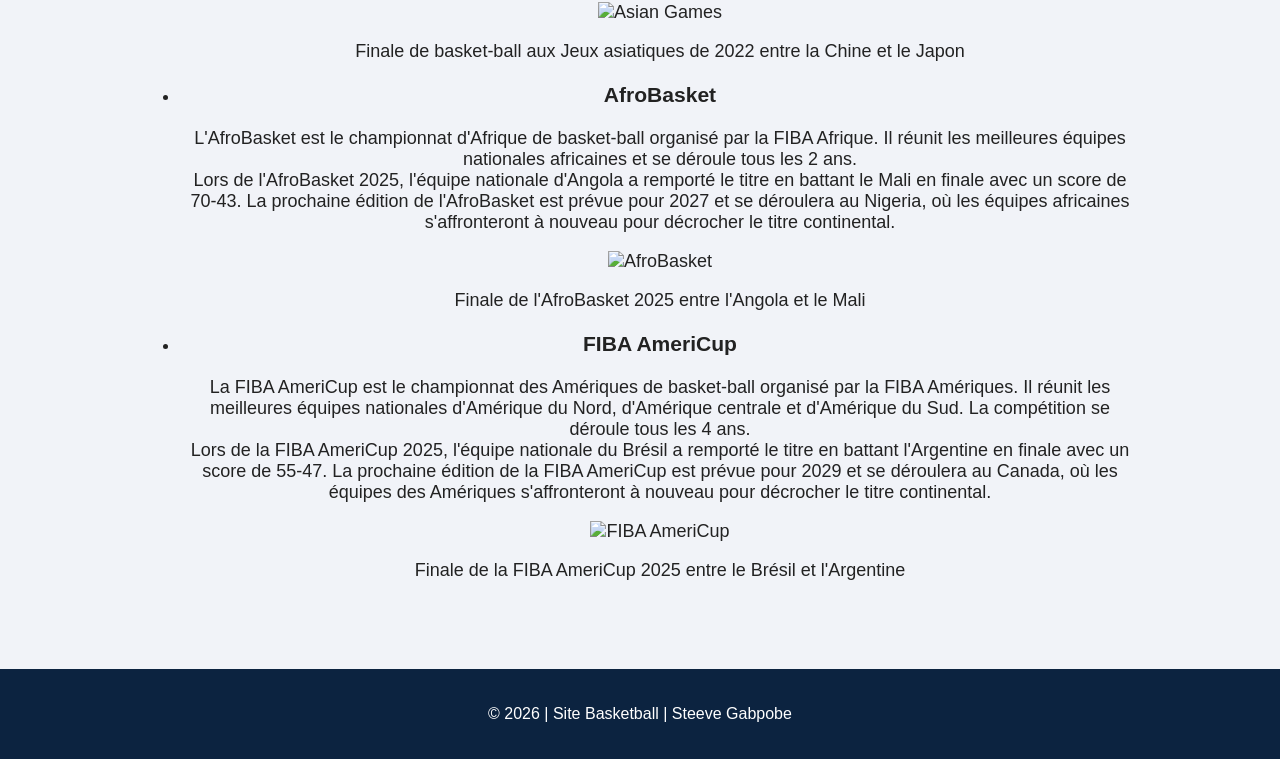
==== commit d3b47517: "Add files via upload" ====
--- a/competitions.html
+++ b/competitions.html
@@ -14,7 +14,7 @@
 <a href="joueurs.html">Joueurs</a>
 <a href="competitions.html">Compétitions</a>
 <a href="video.html">Vidéo</a>
- <a href="contact.html">Vidéo</a>
+<a href="contact.html">Contact</a>
 </nav>
 
 <section>
@@ -29,7 +29,7 @@
                 <br>
                 La dernière grande competion mondiale de la FIBA a eu lieu en 2023. Elle a été organisée par les Philippines, le Japon et l’Indonésie. Germany men's national basketball team a remporté le titre en battant la Serbia men's national basketball team en finale avec un score de 85-78. La prochaine édition de la FIBA Basketball World Cup est prévue pour 2027 et sera organisée par Qatar.
             </p>
-            <img src="images/APTOPIX_World_Cup_Germany_Serbia_Basketball_20866--bc9f9_s878x585.webp" alt="coupe du monde de basketball" width="800">
+            <img src="image/APTOPIX_World_Cup_Germany_Serbia_Basketball_20866--bc9f9_s878x585.webp" alt="coupe du monde de basketball" width="800">
         <figure>
             <figcaption>Finale de la FIBA Basketball World Cup 2023 : Allemagne vs Serbie</figcaption>
         </figure>
@@ -44,7 +44,7 @@
                 <br>
                 Lors des Jeux olympiques d'été de 2020 à Tokyo, l'équipe masculine des États-Unis a remporté la médaille d'or en battant la France en finale avec un score de 87-82.Et l'année suivante 2024 aux Jeux olympiques de Paris avec un score de 90-75, l'équipe féminine des États-Unis a également remporté la médaille d'or en battant le Japon en finale avec un score de 90-75.
             </p>
-            <img src="images/team-usa-group-medals-1536x864.webp" alt="team-usa"width="800">
+            <img src="image/team-usa-group-medals-1536x864.webp" alt="team usa"width="800">
         <figure>
             <figcaption>Team USA célébrant leur victoire aux Jeux olympiques de Paris 2024</figcaption>
         </figure>
@@ -61,7 +61,7 @@
                 <br>
                 La saison NBA 2025-2026 a été marquée par des performances exceptionnelles de joueurs tels que LeBron James, Kevin Durant et Giannis Antetokounmpo. Les playoffs ont été très compétitifs, avec des séries intenses entre les meilleures équipes de la ligue. Finalement, les Thunders d'Oklahoma City ont remporté le championnat en battant les Indiana Pacers en finale avec un score de 103-91.
             </p>
-            <img src="images/Capture d’écran_11-3-2026_21824_www.bing.com.jpeg" alt="NBA" width="800">
+            <img src="image/Capture d’écran_11-3-2026_21824_www.bing.com.jpeg" alt="NBA" width="800">
         <figure>
             <figcaption>Finale de la NBA entre les Thunders oklahoma city et les Indiana Pacers</figcaption>
         </figure>
@@ -76,7 +76,7 @@
                 <br>
                 La saison 2025-2026 de l'EuroLeague a été très compétitive, avec des équipes comme le Partizan Belgrade, Virtus Bologne et le Real Madrid qui se sont affrontées pour le titre. Finalement, le Partizan Belgrade a remporté la compétition en battant Virtus Bologne en finale avec un score de 78-72.
             </p>
-            <img src="images/000_483P39A.jpg" alt="EuroLeague" width="800">
+            <img src="image/000_483P39A.jpg" alt="EuroLeague" width="800">
         <figure>
             <figcaption>Finale de l'EuroLeague entre Partizan Belgrade vs Virtus Bologne 2025</figcaption>
         </figure>
@@ -91,7 +91,7 @@
                 <br>
                 Lors des Jeux asiatiques de 2022 à Hangzhou, la Chine a remporté la médaille d'or en battant le Japon en finale avec un score de 85-78. La prochaine édition des Jeux asiatiques est prévue pour 2026 à Nagoya, au Japon, où les équipes asiatiques s'affronteront à nouveau pour décrocher la médaille d'or dans la discipline du basket-ball.
             </p>
-            <img src="images/mitch-gold3.jpg" alt="Asian Games" width="800">
+            <img src="image/mitch-gold3.jpg" alt="Asian Games" width="800">
         <figure>
             <figcaption>Finale de basket-ball aux Jeux asiatiques de 2022 entre la Chine et le Japon</figcaption>
         </figure>
@@ -105,7 +105,7 @@
                 <br>
                 Lors de l'AfroBasket 2025, l'équipe nationale d'Angola a remporté le titre en battant le Mali en finale avec un score de 70-43. La prochaine édition de l'AfroBasket est prévue pour 2027 et se déroulera au Nigeria, où les équipes africaines s'affronteront à nouveau pour décrocher le titre continental.
             </p>
-                <img src="images/2025-08-24-22-38-58-29826-diapo.jpeg" alt="AfroBasket" width="800">
+                <img src="image/2025-08-24-22-38-58-29826-diapo.jpeg" alt="AfroBasket" width="800">
         <figure>
             <figcaption>Finale de l'AfroBasket 2025 entre l'Angola et le Mali</figcaption>
         </figure>
@@ -120,7 +120,7 @@
                 <br>
                 Lors de la FIBA AmeriCup 2025, l'équipe nationale du Brésil a remporté le titre en battant l'Argentine en finale avec un score de 55-47. La prochaine édition de la FIBA AmeriCup est prévue pour 2029 et se déroulera au Canada, où les équipes des Amériques s'affronteront à nouveau pour décrocher le titre continental.    
             </p>
-            <img src="images/basquete.webp" alt="FIBA AmeriCup" width="800">
+            <img src="image/basquete.webp" alt="FIBA AmeriCup" width="800">
         <figure>
             <figcaption>Finale de la FIBA AmeriCup 2025 entre le Brésil et l'Argentine</figcaption>
         </figure>
@@ -133,6 +133,4 @@
 </footer>
 
 </body>
-
-</html>
-
+</html>
--- a/style.css
+++ b/style.css
@@ -100,4 +100,69 @@
 text-align:center;
 padding:20px;
 margin-top:40px;
+}
+/* SECTION CONTACT */
+
+.contact{
+max-width: 800px;
+margin: 50px auto;
+padding: 30px;
+background: #ffffff;
+border-radius: 10px;
+box-shadow: 0 4px 15px rgba(0,0,0,0.2);
+text-align: center;
+}
+
+.contact h2{
+color: #1d428a;
+margin-bottom: 20px;
+}
+
+.contact p{
+font-size: 16px;
+margin-bottom: 25px;
+color: #333;
+}
+
+/* FORMULAIRE CONTACT */
+
+.contact form{
+display: flex;
+flex-direction: column;
+gap: 15px;
+}
+
+.contact label{
+text-align: left;
+font-weight: bold;
+color: #1d428a;
+}
+
+.contact input,
+.contact textarea{
+padding: 10px;
+border-radius: 5px;
+border: 1px solid #ccc;
+font-size: 15px;
+}
+
+.contact input:focus,
+.contact textarea:focus{
+outline: none;
+border: 1px solid #c8102e;
+}
+
+.contact button{
+background: #1d428a;
+color: white;
+border: none;
+padding: 12px;
+border-radius: 5px;
+font-size: 16px;
+cursor: pointer;
+transition: 0.3s;
+}
+
+.contact button:hover{
+background: #c8102e;
 }
